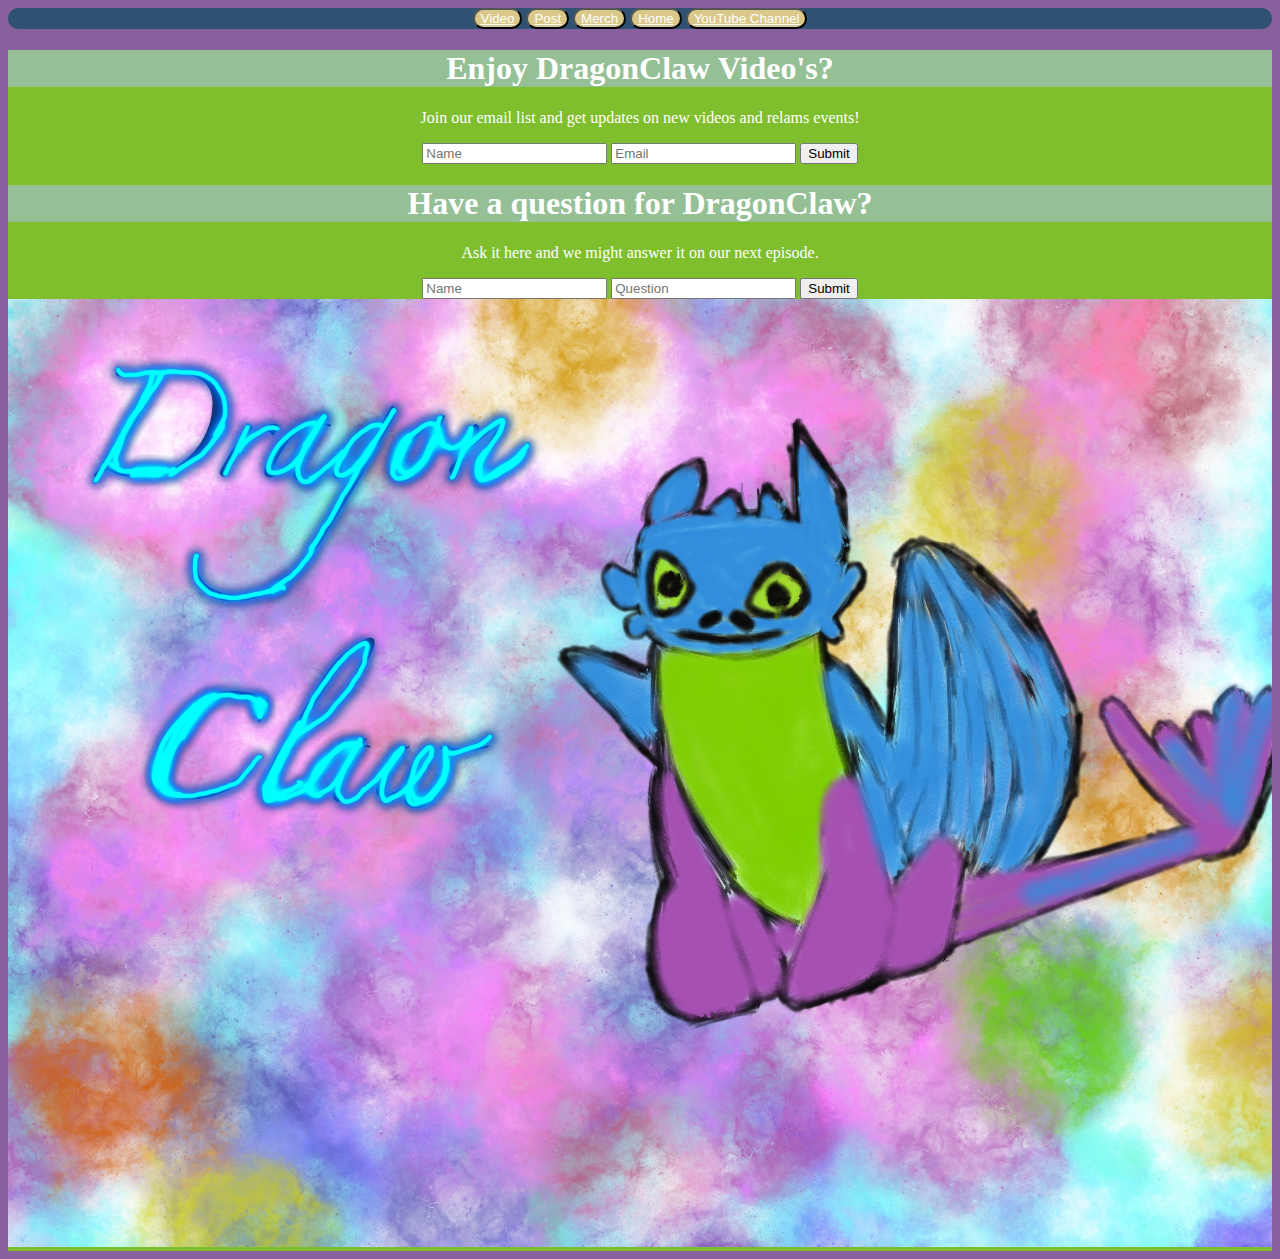
==== index.html @ 065033df "Update index.html" ====
<!DOCTYPE html>
<html lang="en">

<head>

<title>DragonClaw</title>

<style></style>
<link rel="stylesheet" href="stylesheet.css">
<meta charset="utf-8">
<meta name="viewport" content="initial-scale=1, width=device-width">

</head>

<body>
<nav>
<button>
<a href="video.html">
  Video
</a>
</button>
<button>
<a href="post.html">
  Post
</a>
</button>
<button>
<a href="merch.html">
  Merch
</a>
</button>
<button>
<a href="index.html">
  Home
</a>
</button>
<button>
  <a href="https://www.youtube.com/channel/UClRlFG7e3gb0Xv-beXP7V6g">
    YouTube Channel
  </a>
  </button>
</nav>
<main>
  <h1>Enjoy DragonClaw Video's?</h1>
<p>Join our email list and get updates on new videos and relams events!</p>
  <form action="https://formspree.io/f/mnqlkogw" method="POST">
    <input type="text" name="name" placeholder="Name" autocomplete="off">
    <input type="email" name="email" placeholder="Email" autocomplete="off">
    <input type="submit" value="Submit">
  </form>
  <h1>Have a question for DragonClaw?</h1>
  <p>Ask it here and we might answer it on our next episode.</p>
  <form action="https://formspree.io/f/xjvjqpaz" method="POST">
    <input type="text" name="name" placeholder="Name" autocomplete="off">
    <input type="text" name="question" placeholder="Question" autocomplete="off">
    <input type="submit" value="Submit">
  </form>
  <img src="dragon.jpg" alt="Neon colored dragon surronded by a neon nebulla. Painting by M.Evans" style="width:100%;">
</main>
</body>
</html>
---- stylesheet.css ----
.purple {
  background-color:#88609e;
}
.blue {
  background-color:#obbff5;
}
.green {
  background-color:#7fbf2e;
}

body{
  background-color:#88609e;
  color:white;
  text-align:center;
}
main {
  background-color:#7fbf2e;
  text-align:center;
}
header{
  background-color:#95e2ef;
  text-align:white;
  color:white;
  font-family:cursive;
  font-size:150px;
}
h1{
  background-color:#95c096;
  text-align:center;
}
button{
  background-color:#d9c889;
  color:black;
  border-radius:12px;
}
nav{
  background-color:#2f5273;
  border-radius:12px;
}
a {
  color:white;
}
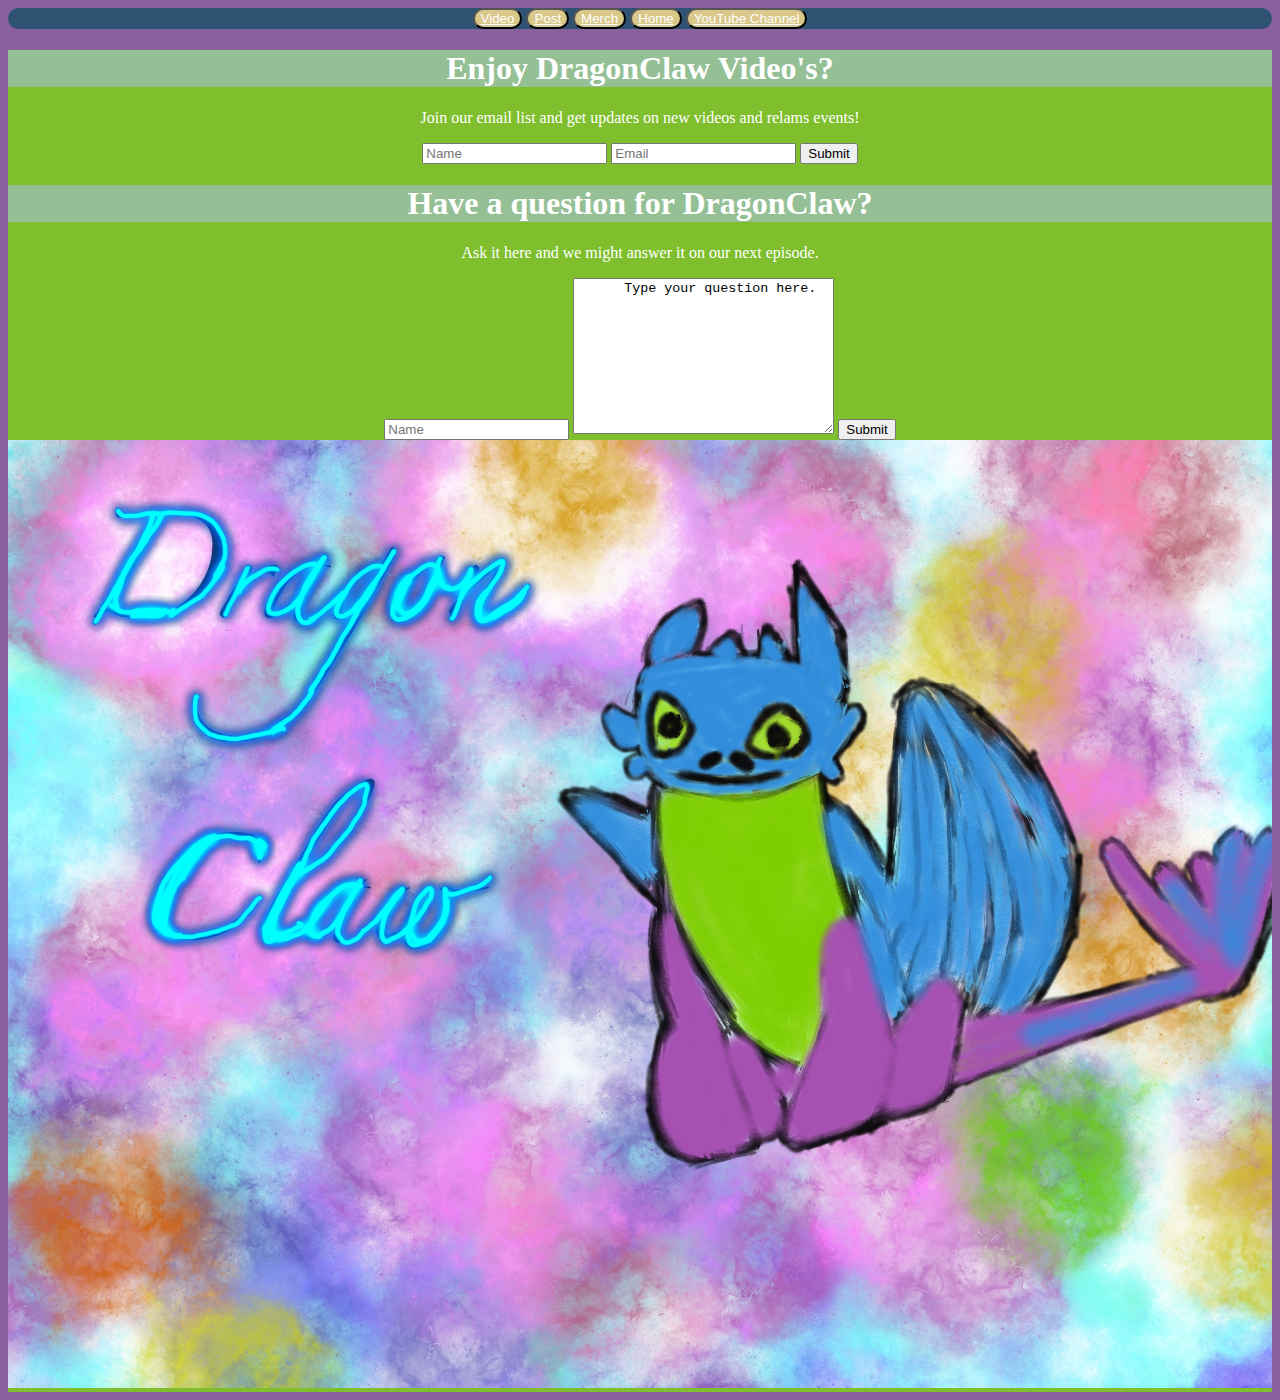
==== commit 60cef561: "Update index.html" ====
--- a/index.html
+++ b/index.html
@@ -52,7 +52,9 @@
   <p>Ask it here and we might answer it on our next episode.</p>
   <form action="https://formspree.io/f/xjvjqpaz" method="POST">
     <input type="text" name="name" placeholder="Name" autocomplete="off">
-    <input type="text" name="question" placeholder="Question" autocomplete="off">
+    <textarea name="question" rows="10" cols="30">
+      Type your question here. 
+    </textarea>
     <input type="submit" value="Submit">
   </form>
   <img src="dragon.jpg" alt="Neon colored dragon surronded by a neon nebulla. Painting by M.Evans" style="width:100%;">
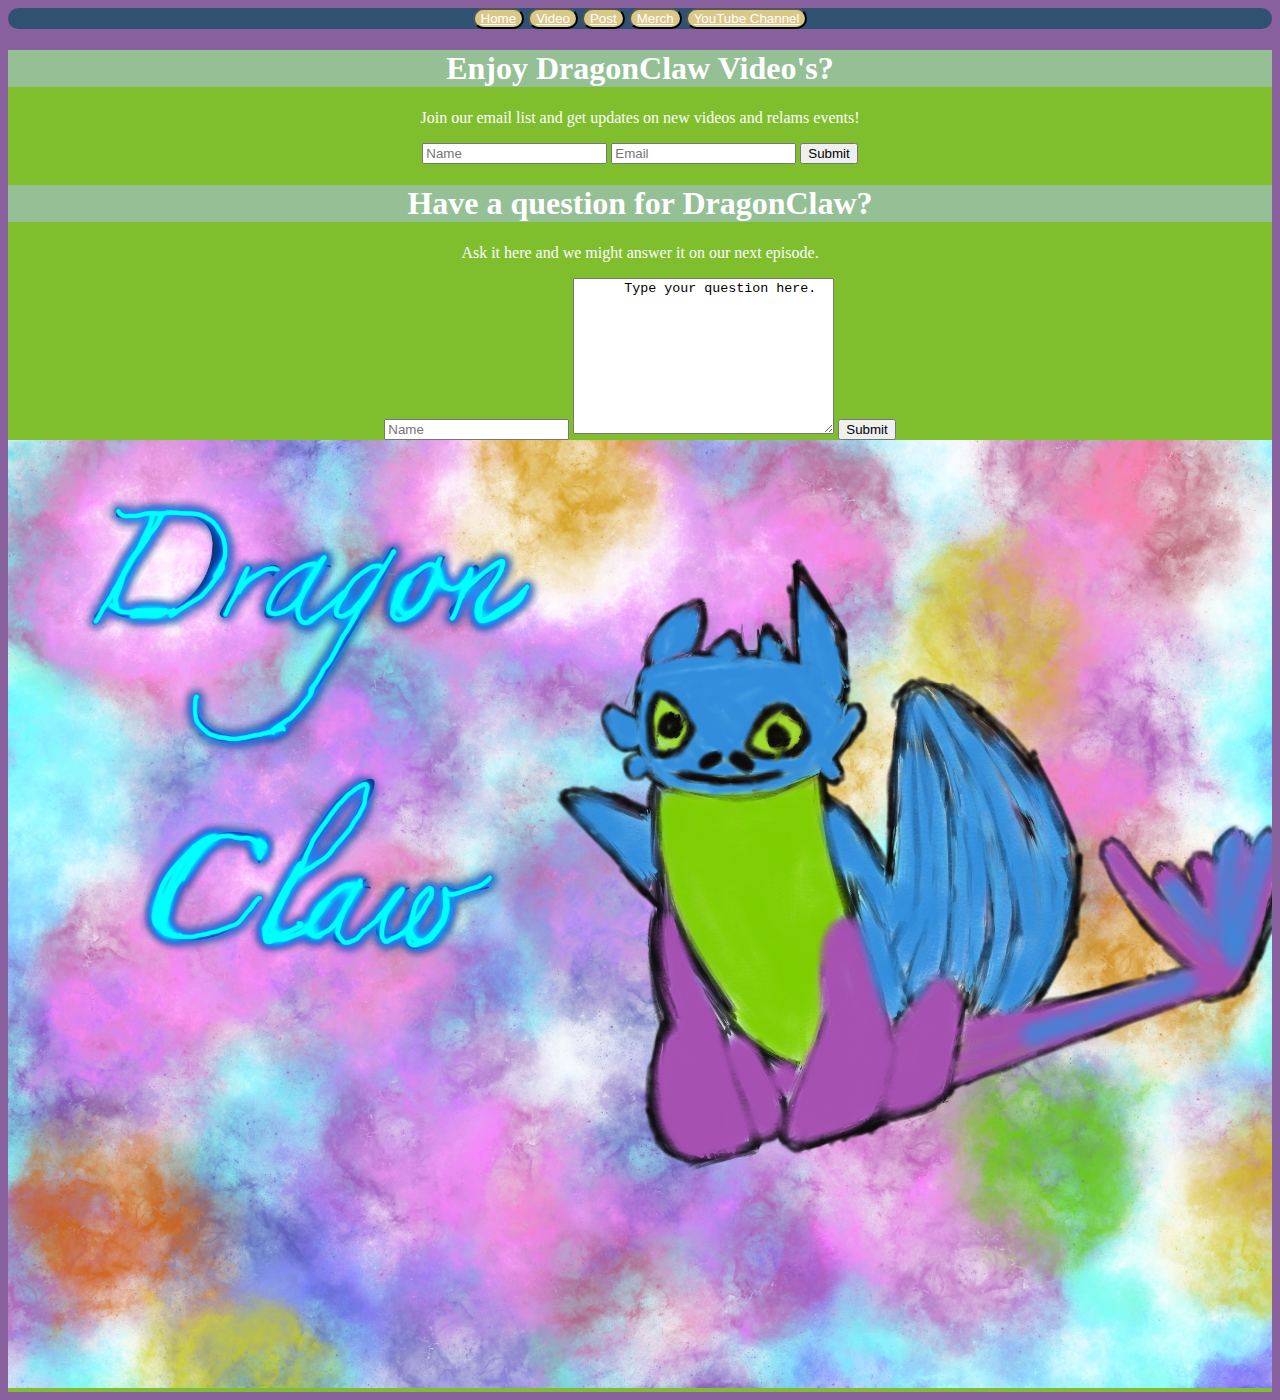
==== commit ae79951c: "Update index.html" ====
--- a/index.html
+++ b/index.html
@@ -15,6 +15,11 @@
 <body>
 <nav>
 <button>
+<a href="index.html">
+  Home
+</a>
+</button>
+<button>
 <a href="video.html">
   Video
 </a>
@@ -29,11 +34,7 @@
   Merch
 </a>
 </button>
-<button>
-<a href="index.html">
-  Home
-</a>
-</button>
+
 <button>
   <a href="https://www.youtube.com/channel/UClRlFG7e3gb0Xv-beXP7V6g">
     YouTube Channel
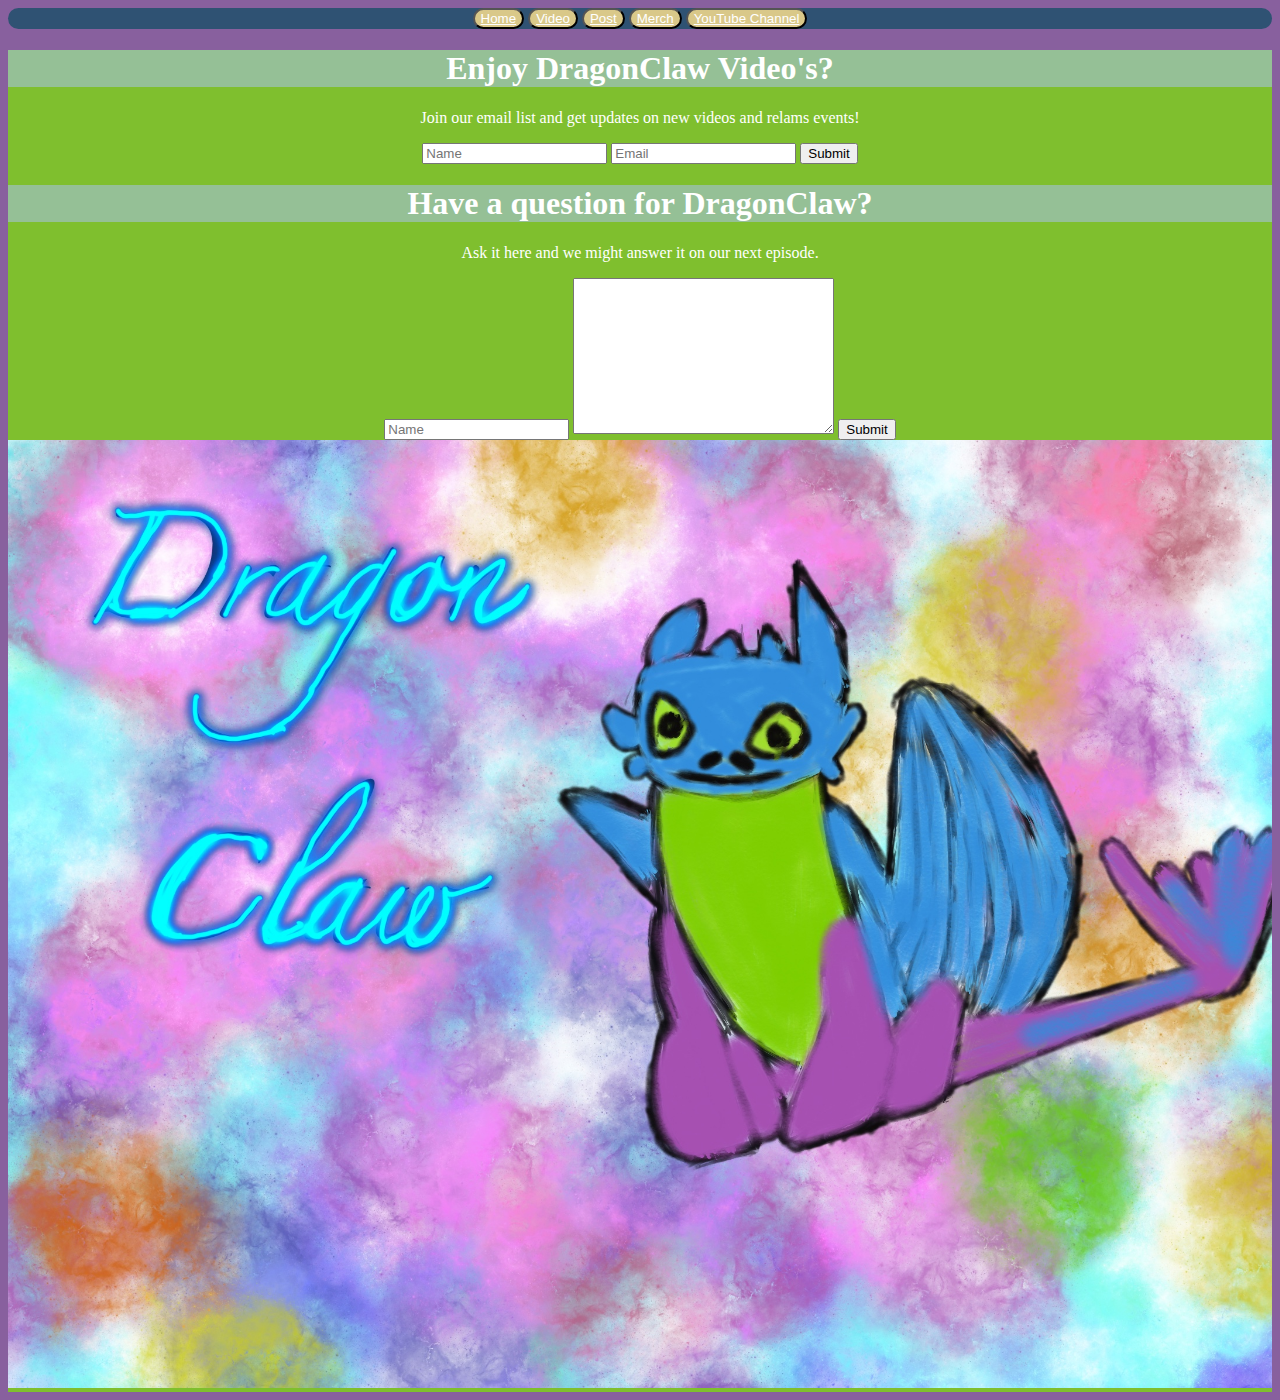
==== commit 83288bd0: "Update index.html" ====
--- a/index.html
+++ b/index.html
@@ -51,13 +51,14 @@
   </form>
   <h1>Have a question for DragonClaw?</h1>
   <p>Ask it here and we might answer it on our next episode.</p>
+  <div>
   <form action="https://formspree.io/f/xjvjqpaz" method="POST">
     <input type="text" name="name" placeholder="Name" autocomplete="off">
     <textarea name="question" rows="10" cols="30">
-      Type your question here. 
     </textarea>
     <input type="submit" value="Submit">
   </form>
+  </div>
   <img src="dragon.jpg" alt="Neon colored dragon surronded by a neon nebulla. Painting by M.Evans" style="width:100%;">
 </main>
 </body>
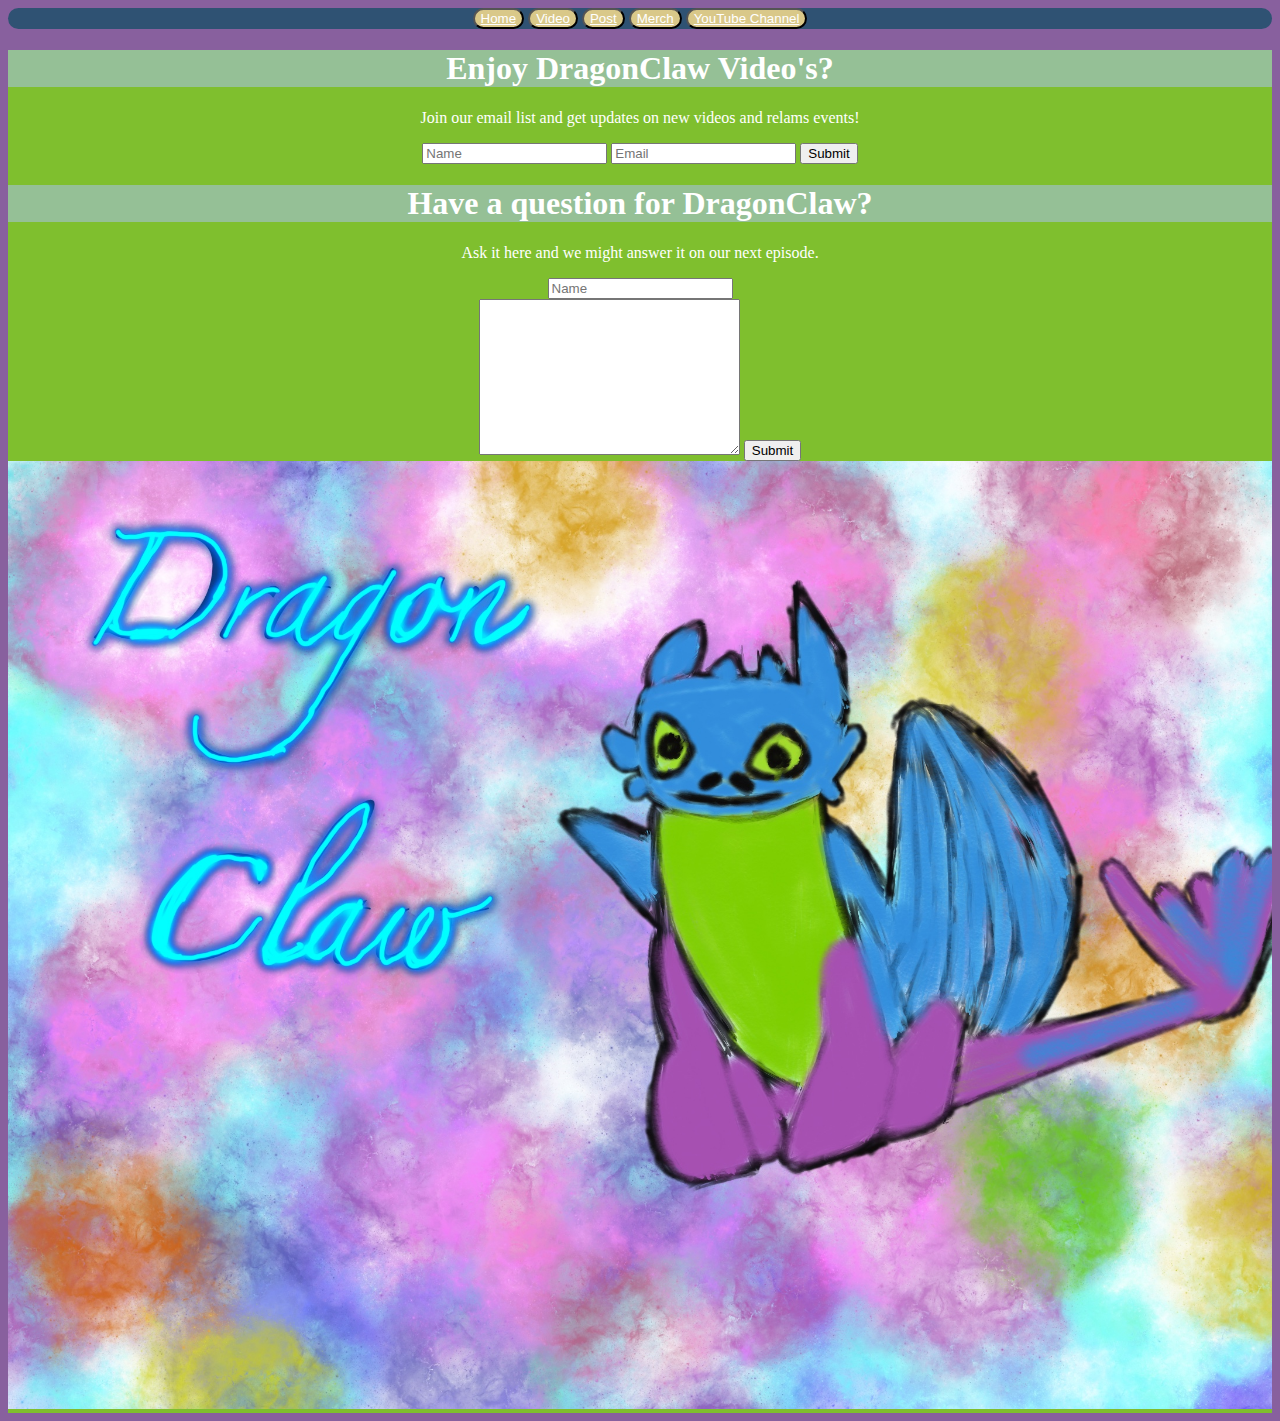
==== commit 8429914b: "Update index.html" ====
--- a/index.html
+++ b/index.html
@@ -54,7 +54,8 @@
   <div>
   <form action="https://formspree.io/f/xjvjqpaz" method="POST">
     <input type="text" name="name" placeholder="Name" autocomplete="off">
-    <textarea name="question" rows="10" cols="30">
+    <br>
+    <textarea name="question" placeholder="Question" rows="10" cols="30">
     </textarea>
     <input type="submit" value="Submit">
   </form>
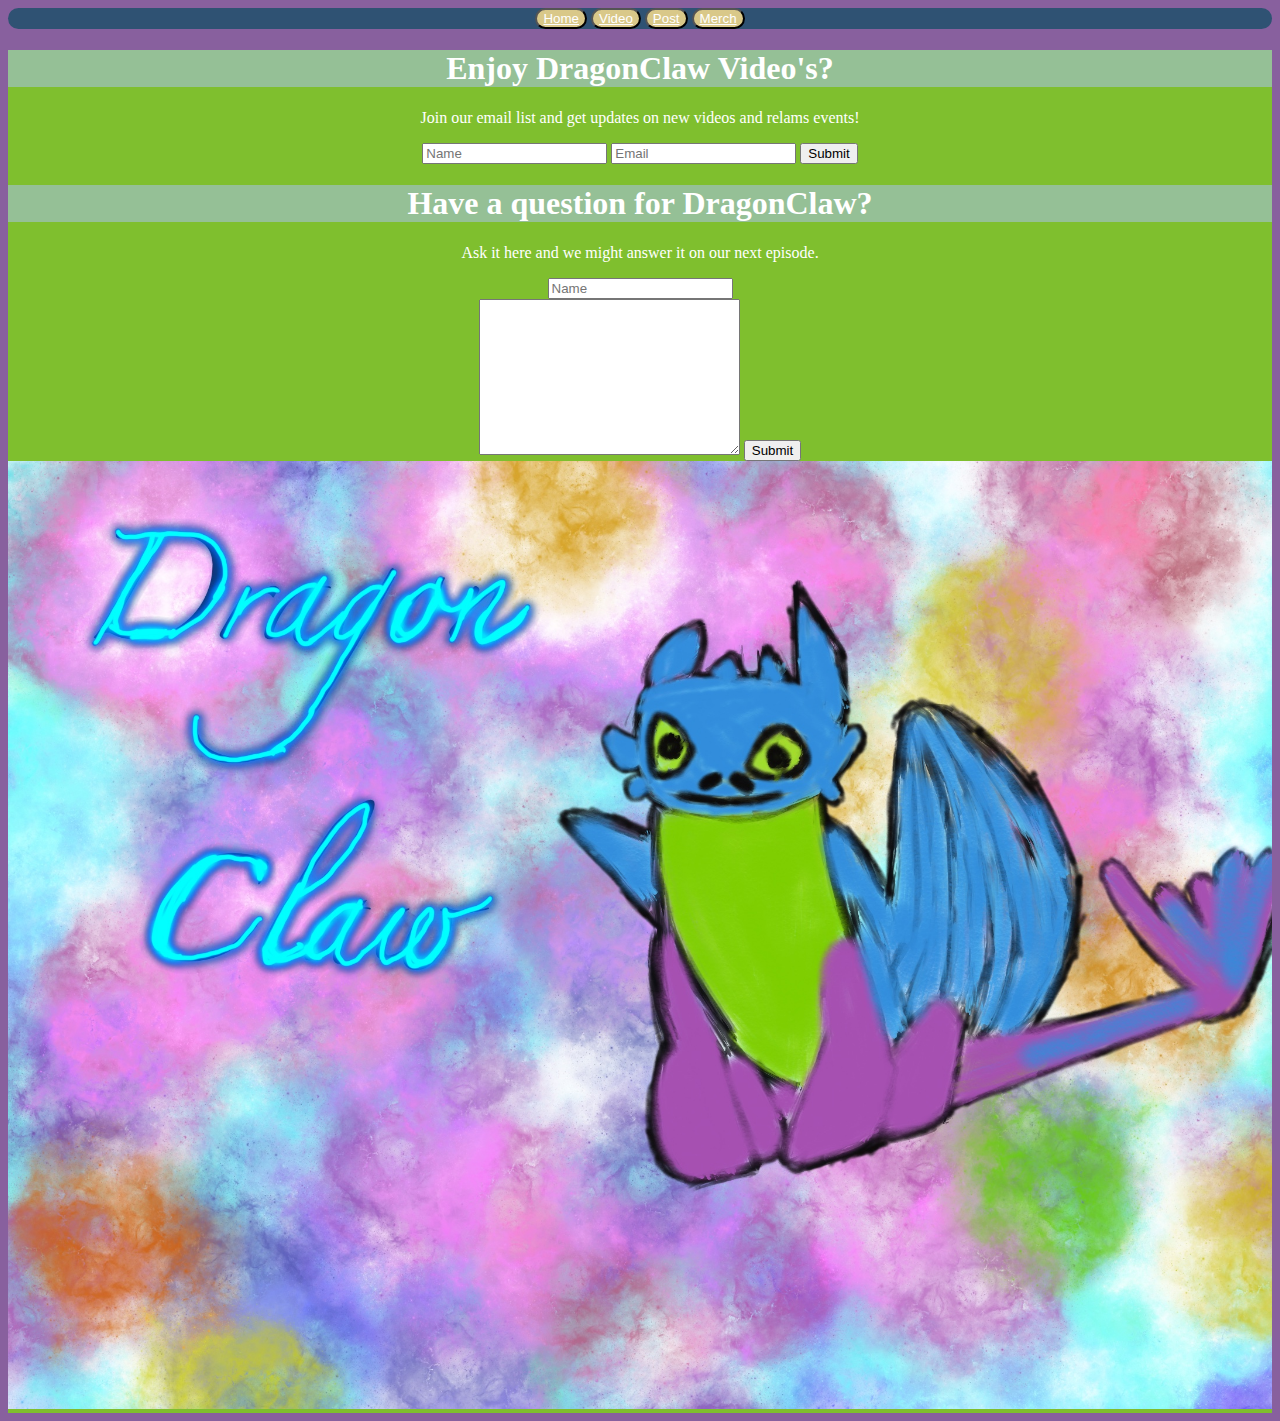
==== commit c9355894: "Update index.html" ====
--- a/index.html
+++ b/index.html
@@ -35,11 +35,7 @@
 </a>
 </button>
 
-<button>
-  <a href="https://www.youtube.com/channel/UClRlFG7e3gb0Xv-beXP7V6g">
-    YouTube Channel
-  </a>
-  </button>
+
 </nav>
 <main>
   <h1>Enjoy DragonClaw Video's?</h1>
